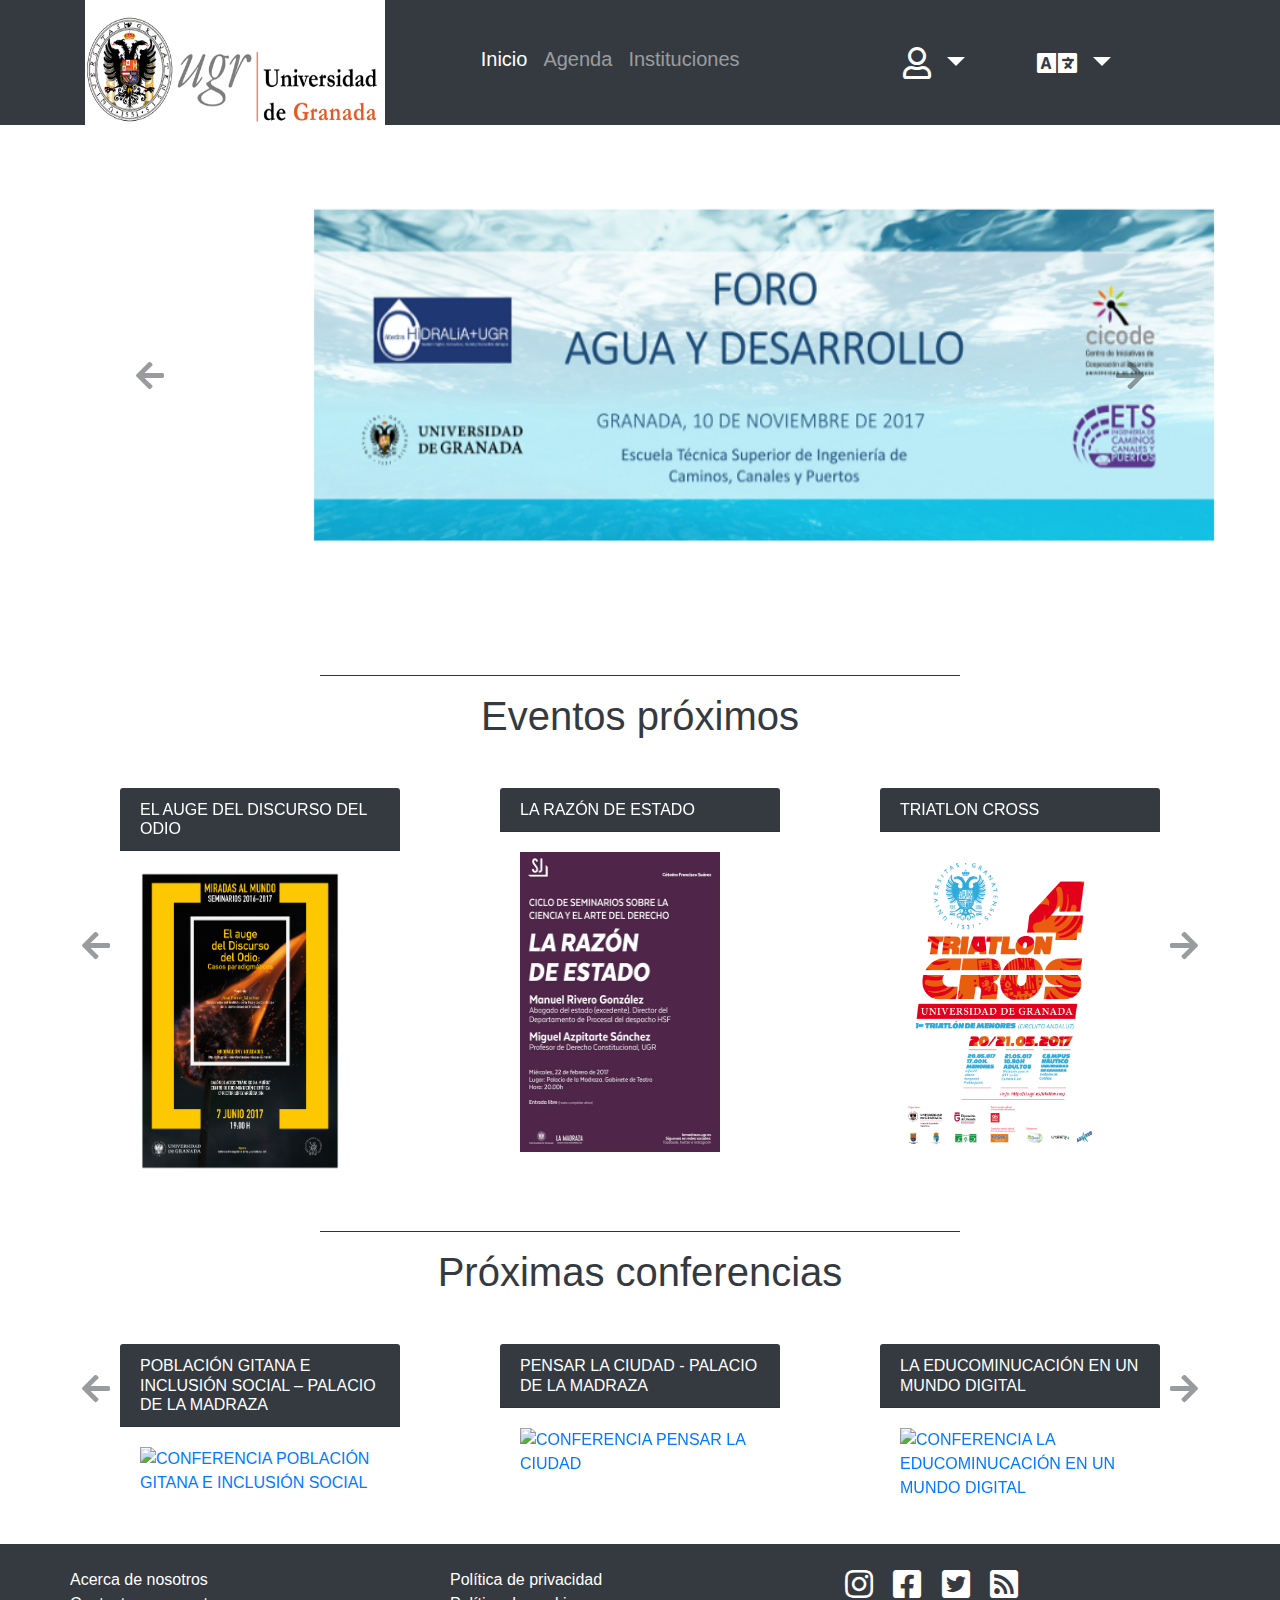
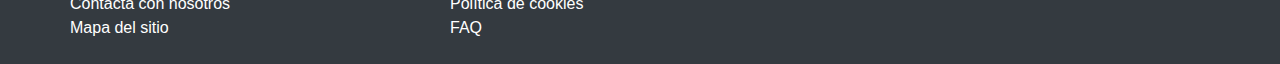
==== index.html @ 159ee3e3 "Upload files" ====
<!DOCTYPE html>
<html lang="en">

<head>

	<meta charset="utf-8">
	<meta name="viewport" content="width=device-width, initial-scale=1, shrink-to-fit=no">
	<meta name="description" content="">
	<meta name="author" content="">

	<title>AGENDA UGR | UNIVERSIDAD DE GRANADA</title>

	<!-- Bootstrap core CSS -->
	<link href="vendor/bootstrap/css/bootstrap.min.css" rel="stylesheet">
	<link rel="stylesheet" href="https://use.fontawesome.com/releases/v5.0.10/css/all.css">

	<!-- Custom styles for this template -->
	<link href="css/modern-business.css" rel="stylesheet">

	<!-- Bootstrap core JavaScript -->
	<script src="vendor/jquery/jquery.min.js"></script>
	<script src="vendor/bootstrap/js/bootstrap.bundle.min.js"></script>
	
	
		
	<!-- Mensajes emergente de las políticas -->
	<div class="modal fade" id="miPrivacidad" tabindex="-1" role="dialog" aria-labelledby="myModalLabel" aria-hidden="true">
		<div class="modal-dialog" role="document">
			<div class="modal-content">
				<div class="modal-header">Política de privacidad. Texto de ejemplo
					<button type="button" class="close" data-dismiss="modal" aria-label="Close">
						<span aria-hidden="true">&times;</span>
					</button>
					<h4 class="modal-title" id="myModalLabel"></h4>
				</div>
				<div class="modal-body">
				
					Al contrario del pensamiento popular, el texto de Lorem Ipsum no es simplemente texto aleatorio. 
					Tiene sus raices en una pieza cl´sica de la literatura del Latin, que data del año 45 antes de Cristo, 
					haciendo que este adquiera mas de 2000 años de antiguedad. Richard McClintock, un profesor de Latin de la 
					Universidad de Hampden-Sydney en Virginia, encontró una de las palabras más oscuras de la lengua del latín, 
					"consecteur", en un pasaje de Lorem Ipsum, y al seguir leyendo distintos textos del latín, descubrió la fuente
					indudable. Lorem Ipsum viene de las secciones 1.10.32 y 1.10.33 de "de Finnibus Bonorum et Malorum" (Los Extremos del Bien y El Mal) 
					por Cicero, escrito en el año 45 antes de Cristo. Este libro es un tratado de teoría de éticas, muy popular durante el Renacimiento. 
					La primera linea del Lorem Ipsum, "Lorem ipsum dolor sit amet..", viene de una linea en la sección 1.10.32
				</div>
			</div>
		</div>
	</div>

	<div class="modal fade" id="miCookies" tabindex="-1" role="dialog" aria-labelledby="myModalLabel" aria-hidden="true">
		<div class="modal-dialog" role="document">
			<div class="modal-content">
				<div class="modal-header">Política de cookies. Texto de ejemplo
					<button type="button" class="close" data-dismiss="modal" aria-label="Close">
						<span aria-hidden="true">&times;</span>
					</button>
					<h4 class="modal-title" id="myModalLabel"></h4>
				</div>
				<div class="modal-body">
					
					Al contrario del pensamiento popular, el texto de Lorem Ipsum no es simplemente texto aleatorio. 
					Tiene sus raices en una pieza cl´sica de la literatura del Latin, que data del año 45 antes de Cristo, 
					haciendo que este adquiera mas de 2000 años de antiguedad. Richard McClintock, un profesor de Latin de la 
					Universidad de Hampden-Sydney en Virginia, encontró una de las palabras más oscuras de la lengua del latín, 
					"consecteur", en un pasaje de Lorem Ipsum, y al seguir leyendo distintos textos del latín, descubrió la fuente
					indudable. Lorem Ipsum viene de las secciones 1.10.32 y 1.10.33 de "de Finnibus Bonorum et Malorum" (Los Extremos del Bien y El Mal) 
					por Cicero, escrito en el año 45 antes de Cristo. Este libro es un tratado de teoría de éticas, muy popular durante el Renacimiento. 
					La primera linea del Lorem Ipsum, "Lorem ipsum dolor sit amet..", viene de una linea en la sección 1.10.32
				</div>
			</div>
		</div>
	</div>


	<!-- Mapa del sitio  -->
	<div class="modal fade" id="miMapa" tabindex="-1" role="dialog" aria-labelledby="myModalLabel" aria-hidden="true">
		<div class="modal-dialog" role="document">
			<div class="modal-content">
				<div class="modal-header">Mapa del sitio:
					<button type="button" class="close" data-dismiss="modal" aria-label="Close">
						<span aria-hidden="true">&times;</span>
					</button>
					<h4 class="modal-title" id="myModalLabel"></h4>
				</div>
				<div class="modal-body">
					<ul>
					  <li class="list-group-item"><a href="index.html">Principal</a></li>
					  <li class="list-group-item"><a href="agenda.html">Agenda</a></li>
					  <li class="list-group-item"><a href="instituciones.html">Instituciones</a></li>
					  <li class="list-group-item"><a href="acerca.html">Acerca de nosotros</a></li>
					  <li class="list-group-item"><a href="contacta.html">Contacta con nosotros</a></li>
					  <li class="list-group-item"><a href="faq.html">Faq</a></li>
					</ul> 			
				</div>
			</div>
		</div>
	</div>

</head>

<body>

	<!-- Navigation -->
	<nav class="navbar navbar-expand-lg navbar-dark bg-dark">
		<div class="container">
			<div class="navbar-brand"><img id="logo" src="imagenes/logo2.png"></div>
			<div class="collapse navbar-collapse" id="navbarResponsive">
				<ul class="navbar-nav m-auto">
					<li class="nav-item">
						<a class="nav-link active" href=""><h5>Inicio</h5></a>
					</li>
					<li class="nav-item">
						<a class="nav-link" href="agenda.html"><h5>Agenda</h5></a>
					</li>
					<li class="nav-item">
						<a class="nav-link" href="instituciones.html"><h5>Instituciones</h5></a>
					</li>
				</ul>
				<ul class="navbar-nav m-auto">
					<li class="dropdown">
						<button class="btn btn-secondary dropdown-toggle far fa-user fa-2x bg-dark" type="button" id="dropdownMenuButton" data-toggle="dropdown" aria-haspopup="true" aria-expanded="false">
						</button>
						<div class="dropdown-menu" aria-labelledby="dropdownMenuButton">
							<a href="" class="dropdown-toggle text-dark ml-4" data-toggle="dropdown">Iniciar Sesión</a>
							<ul class="dropdown-menu" style="padding: 15px;min-width: 250px;">
								<li>
									<div class="row">
										<div class="col-md-12">
											<form class="form" role="form" method="post" action="login" accept-charset="UTF-8" id="login-nav">
												<div class="form-group">
													<label class="sr-only" for="emailInput">Correo</label>
													<input type="email" class="form-control" id="emailInput" placeholder="Correo" required>
												</div>
												<div class="form-group">
													<label class="sr-only" for="passwordInput">Contraseña</label>
													<input type="password" class="form-control" id="passwordInput" placeholder="Contraseña" required>
												</div>
												<div class="checkbox">
													<label>
														<input type="checkbox">Recordar
													</label>
												</div>
												<div class="form-group">
													<button type="submit" class="btn btn-success btn-block">Iniciar Sesión</button>
												</div>
											</form>
										</div>
									</div>
								</li>
							</ul>
						</div>
					</li>
					<li class="dropdown ml-4">
						<button class="btn btn-secondary dropdown-toggle fas fa-language fa-2x text-white ml-4 bg-dark" type="button" id="dropdownMenuButton" data-toggle="dropdown" aria-haspopup="true" aria-expanded="false">
						</button>
						<div class="dropdown-menu" aria-labelledby="dropdownMenuButton">
							<a class="dropdown-item" href=""><img src="imagenes/es.svg" class="mr-2" style="width: 30px;height: 30px;">Español</a>
							<a class="dropdown-item" href=""><img src="imagenes/us.svg" class="mr-2" style="width: 30px;height: 30px;">Inglés</a>
						</div>
					</li>
				</ul>
			</div>
		</div>
	</nav>

	<header>
		<div id="carouselExampleIndicators" class="carousel slide" data-ride="carousel">
			<ol class="carousel-indicators">
				<li data-target="#carouselExampleIndicators" data-slide-to="0" class="active"></li>
				<li data-target="#carouselExampleIndicators" data-slide-to="1"></li>
				<li data-target="#carouselExampleIndicators" data-slide-to="2"></li>
			</ol>
			<div class="carousel-inner" role="listbox">
				<!-- Slide One - Set the background image for this slide in the line below -->
				<div class="carousel-item active">
					<a href="evento.html"><img alt="Dani Martín - Concierto en Granada" src="imagenes/Slider1.png" style="width: 900px; height: 400px; margin-left: 250px;"></a>
				</div>
				<!-- Slide Two - Set the background image for this slide in the line below -->
				<div class="carousel-item">
					<a href="evento.html"><img alt="Me Vuelves Lorca - Festival 2018" src="imagenes/Slider2.png" style="width: 900px; height: 400px; margin-left: 250px;"></a>

				</div>
				<!-- Slide Three - Set the background image for this slide in the line below -->
				<div class="carousel-item">
					<a href="evento.html"><img alt="Sidecars - Concierto en Granada" src="imagenes/Slider3.png" style="width: 900px; height: 400px; margin-left: 250px;"></a>

				</div>
			</div>
			<a class="carousel-control-prev" href="#carouselExampleIndicators" role="button" data-slide="prev">
				<span class="fas fa-arrow-left fa-2x text-dark" aria-hidden="true"></span>
				<span class="sr-only">Previous</span>
			</a>
			<a class="carousel-control-next" href="#carouselExampleIndicators" role="button" data-slide="next">
				<span class="fas fa-arrow-right fa-2x text-dark" aria-hidden="true"></span>
				<span class="sr-only">Next</span>
			</a>
		</div>
	</header>

	<div id="carouselExampleIndicators1" class="carousel slide" data-ride="carousel" data-interval="false">
	<hr class="bg-dark w-50">
	<h1 class="text-center mb-5 text-dark">Eventos próximos</h1>
		<div class="carousel-inner" role="listbox">
			<!-- Slide One - Set the background image for this slide in the line below -->
			<div class="carousel-item active">
				<div class="container">
					<div class="row">
						<div class="col-lg-4 mb-4">
							<div class="card h-100">
								<h6 class="card-header bg-dark text-white">EL AUGE DEL DISCURSO DEL ODIO</h6>
								<div class="card-body">
									<a href="evento.html"><img alt="EVENTO EL AUGE DEL DISCURSO DEL ODIO" class="m-auto" src="imagenes/Evento1.png"></a>
								</div>
							</div>
						</div>
						<div class="col-lg-4 mb-4">
							<div class="card h-100">
								<h6 class="card-header bg-dark text-white">LA RAZÓN DE ESTADO</h6>
								<div class="card-body">
									<a href="evento.html"><img alt="EVENTO LA RAZÓN DE ESTADO" class="m-auto" src="imagenes/Evento2.png"></a>
								</div>
							</div>
						</div>
						<div class="col-lg-4 mb-4">
							<div class="card h-100">
								<h6 class="card-header bg-dark text-white">TRIATLON CROSS</h6>
								<div class="card-body">
									<a href="evento.html"><img alt="EVENTO TRIATLON CROSS" class="m-auto" src="imagenes/Evento3.png"></a>
								</div>
							</div>
						</div>
					</div>
				</div>
			</div>
			
			
			
			<!-- Slide Two - Set the background image for this slide in the line below -->
			<div class="carousel-item">
				<div class="container">
					<div class="row">
						<div class="col-lg-4 mb-4">
							<div class="card h-100">
								<h6 class="card-header bg-dark text-white">¿QUE HAY DETRÁS DEL AGUA?</h6>
								<div class="card-body">
									<a href="evento.html"><img alt=" EVENTO ¿QUE HAY DETRÁS DEL AGUA?" class="m-auto" src="imagenes/Evento4.png"></a>
								</div>
							</div>
						</div>
						<div class="col-lg-4 mb-4">
							<div class="card h-100">
								<h6 class="card-header bg-dark text-white">CURSO DE INTRODUCCIÓN ARDUINO</h6>
								<div class="card-body">
									<a href="evento.html"><img alt="CURSO DE INTRODUCCIÓN ARDUINO" class="m-auto" src="imagenes/Evento5.png"></a>
								</div>
							</div>
						</div>
						<div class="col-lg-4 mb-4">
							<div class="card h-100">
								<h6 class="card-header bg-dark text-white">TALLER ROM HACKING</h6>
								<div class="card-body">
									<a href="evento.html"><img alt="TALLER ROM HACKING" class="m-auto" src="imagenes/Evento6.png"></a>
								</div>
							</div>
						</div>
					</div>
				</div>
			</div>
			
		</div>
		<a class="carousel-control-prev" href="#carouselExampleIndicators1" role="button" data-slide="prev">
			<span class="fas fa-arrow-left text-dark fa-2x" aria-hidden="true"></span>
			<span class="sr-only">Previous</span>
		</a>
		<a class="carousel-control-next" href="#carouselExampleIndicators1" role="button" data-slide="next">
			<span class="fas fa-arrow-right text-dark fa-2x" aria-hidden="true"></span>
			<span class="sr-only">Next</span>
		</a>
	</div>



	<div id="carouselExampleIndicators2" class="carousel slide" data-ride="carousel" data-interval="false">
	<hr class="bg-dark w-50">
	<h1 class="text-center mb-5 text-dark">Próximas conferencias</h1>
		<div class="carousel-inner" role="listbox">
			<!-- Slide One - Set the background image for this slide in the line below -->
			<div class="carousel-item active">
				<div class="container">
					<div class="row">
						<div class="col-lg-4 mb-4">
							<div class="card h-100">
								<h6 class="card-header bg-dark text-white">POBLACIÓN GITANA E INCLUSIÓN SOCIAL – PALACIO DE LA MADRAZA</h6>
								<div class="card-body">
									<a href="evento.html"><img alt="CONFERENCIA POBLACIÓN GITANA E INCLUSIÓN SOCIAL" class="m-auto" src="imagenes/conferencia1.png"></a>
								</div>
							</div>
						</div>
						<div class="col-lg-4 mb-4">
							<div class="card h-100">
								<h6 class="card-header bg-dark text-white">PENSAR LA CIUDAD - PALACIO DE LA MADRAZA</h6>
								<div class="card-body">
									<a href="evento.html"><img alt="CONFERENCIA PENSAR LA CIUDAD" class="m-auto" src="imagenes/conferencia2.png"></a>
								</div>
							</div>
						</div>
						<div class="col-lg-4 mb-4">
							<div class="card h-100">
								<h6 class="card-header bg-dark text-white">LA EDUCOMINUCACIÓN EN UN MUNDO DIGITAL</h6>
								<div class="card-body">
									<a href="evento.html"><img alt="CONFERENCIA LA EDUCOMINUCACIÓN EN UN MUNDO DIGITAL" class="m-auto" src="imagenes/conferencia3.png"></a>
								</div>
							</div>
						</div>
					</div>
				</div>
			</div>
			<!-- Slide Two - Set the background image for this slide in the line below -->
			<div class="carousel-item">
				<div class="container">
					<div class="row">
						<div class="col-lg-4 mb-4">
							<div class="card h-100">
								<h6 class="card-header bg-dark text-white">LA DEPRESIÓN, ENFERMEDAD MUY DE MODA</h6>
								<div class="card-body">
									<a href="evento.html"><img alt="CONFERENCIA LA DEPRESIÓN, ENFERMEDAD MUY DE MODA'" class="m-auto" src="imagenes/conferencia4.png"></a>
								</div>
							</div>
						</div>
						<div class="col-lg-4 mb-4">
							<div class="card h-100">
								<h6 class="card-header bg-dark text-white">LA PRIMERA IMAGEN UNIVERSITARIA DE LA UNIVERSIDAD SALMANTINA</h6>
								<div class="card-body">
									<a href="evento.html"><img alt="CONFERENCIA LA PRIMERA IMAGEN UNIVERSITARIA DE LA UNIVERSIDAD SALMANTINA" class="m-auto" src="imagenes/conferencia5.png"></a>
								</div>
							</div>
						</div>
						<div class="col-lg-4 mb-4">
							<div class="card h-100">
								<h6 class="card-header bg-dark text-white">LOS DELITOS CONTRA EL ORDEN SOCIOECONÓMICO</h6>
								<div class="card-body">
									<a href="evento.html"><img alt="CONFERENCIA LOS DELITOS CONTRA EL ORDEN SOCIOECONÓMICO" class="m-auto" src="imagenes/conferencia6.png"></a>
								</div>
							</div>
						</div>
					</div>
				</div>
			</div>
		</div>
		<a class="carousel-control-prev" href="#carouselExampleIndicators2" role="button" data-slide="prev">
			<span class="fas fa-arrow-left text-dark fa-2x" aria-hidden="true"></span>
			<span class="sr-only">Previous</span>
		</a>
		<a class="carousel-control-next" href="#carouselExampleIndicators2" role="button" data-slide="next">
			<span class="fas fa-arrow-right text-dark fa-2x" aria-hidden="true"></span>
			<span class="sr-only">Next</span>
		</a>
	</div>


	<!-- Footer -->
	<footer class="py-4 bg-dark">
		<div class="container">
			<div class="row">
				<div class="col">
					<a class="text-white row" href="acerca.html">Acerca de nosotros</a>
					<a class="text-white row" href="contacta.html">Contacta con nosotros</a>
					<a class="text-white row" data-toggle="modal" data-target="#miMapa" href="#">Mapa del sitio</a>
				</div>
				<div class="col">
					<a class="text-white row" data-toggle="modal" data-target="#miPrivacidad" href="#">Política de privacidad</a>
					<a class="text-white row" data-toggle="modal" data-target="#miCookies" href="#">Política de cookies</a>
					<a class="text-white row" href="faq.html">FAQ</a>
				</div>
				<div class="col">
					<a class="fab fa-instagram fa-2x mr-3 text-white" href=""></a>
					<a class="fab fa-facebook-square fa-2x mr-3 text-white" href=""></a>
					<a class="fab fa-twitter-square fa-2x mr-3 text-white" href=""></a>
					<a class="fas fa-rss-square fa-2x text-white" href=""></a>
				</div>
			</div>
		</div>
	</footer>

</body>
</html>
---- css/modern-business.css ----
/*!
 * Start Bootstrap - Modern Business (https://startbootstrap.com/template-overviews/modern-business)
 * Copyright 2013-2017 Start Bootstrap
 * Licensed under MIT (https://github.com/BlackrockDigital/startbootstrap-logomodern-business-nav/blob/master/LICENSE)
 */
 /*TAMAÑO BARRA NAVEGACIÓN*/
 .navbar {
 	height: 125px;
 }

 /*HOVER BARRA NAVEGACIÓN*/
 #navbarResponsive a:hover{
 	border-radius: 10px;
 	border: 2px solid white;
 }

 /*BORDE USUARIO E IDIOMA*/
 .dropdown-toggle {
 	border-style: none;
 }

 /*TAMAÑO LOGO*/
 #logo {
 	width: 300px;
 	height: 130px;
	background-color: white;
 }

 /*TAMAÑO CAROUSEL*/
 #carouselExampleIndicators {
 	width: 90%;
 	margin: auto;
 	margin-top: 50px;
 	margin-bottom: 100px;
 }

 /*HOVER CAROUSEL*/
 .carousel-item img:hover {
 	border-style: solid;
 	border-color: black;
 }

 /*TAMAÑO Y BORDE CARD EVENTO*/
 .card {
 	margin: auto;
 	width: 80%;
 	border-style: none;
 	background-color: white;
 }

 /*TAMAÑO IMAGEN CARD EVENTO*/
 .card-body img {
 	width:200px;
 	height:300px;
 }

 /*HOVER IMAGEN CARD EVENTO*/
 .card-body img:hover{
 	transform: scale(1.1);
 	position: fixed;
 	width:250px;
 	height:350;
 }

 /*BORDE CUADRO BÚSQUEDA*/
 .input-group {
 	border-style: solid;
 }

 /*QUITAR ELEMENTOS CUADRO FECHA*/
 input[type=date]::-webkit-inner-spin-button {
 	-webkit-appearance: none;
 	display: none;
 }

 button {
 	border-radius: 10px;
 	border: 2px solid white;
 }

 .page-link {
 	border-style: none;
 }

 .page-item:hover {
 	background-color: white;
 	color: black;
 }

 #precio {
 	border-radius: 10px;
 	border: 2px solid black;
 	display: inline-flex;
 	padding: 10px;
 }

 thead {
 	background-color: lightgrey;
 	border-style: solid;
 	border-color: black;
 }

 th {
 	border-style: solid;
 }

 td a{
 	color: black;
 }

 td a:hover {
 	color: black;
 	font-style: bold;
 }

 td:hover {
 	background-color: lightgrey;
 	font-weight: bold;
 	border-color: black;
 }

 li {
 	list-style: none;
 	display: inline-flex;
 }

 #accordion .nav-link {
 	color: white;
 	border-left: solid;
 }

 #accordion .nav-link:hover {
 	background-color: lightgrey;
 	color: black;
 	font-size: bold;
 }

 #accordion1 .nav-link {
 	color: white;
 	border-left: solid;
 }

 #accordion1 .nav-link:hover {
 	background-color: lightgrey;
 	color: black;
 	font-size: bold;
 }

 #accordion1 .col {
 	background-color: lightgrey;
 }

 #categoria a:hover {
 	background-color: lightgrey;
 	color: black;
 }

 .rating {
 	unicode-bidi: bidi-override;
 	direction: rtl;
 }

 .rating span {
 	display: inline-block;
 	position: relative;
 	width: 1.1em;
 }
 
 .rating span:hover:before,
 .rating span:hover ~ span:before {
 	content: "\2605";
 	position: absolute;
 	color: yellow;
 }

 .dropdown-item:hover {
 	background-color: lightgrey;
 }

 /*Efecto miga de pan*/

 #divMiga{
	display:none;
} 

#categoria{
	display:none;
}

#divMigaPan{
	display:none;
}

/*Ocultación para simular búsqueda*/
#contenidos{
	display:none;
}
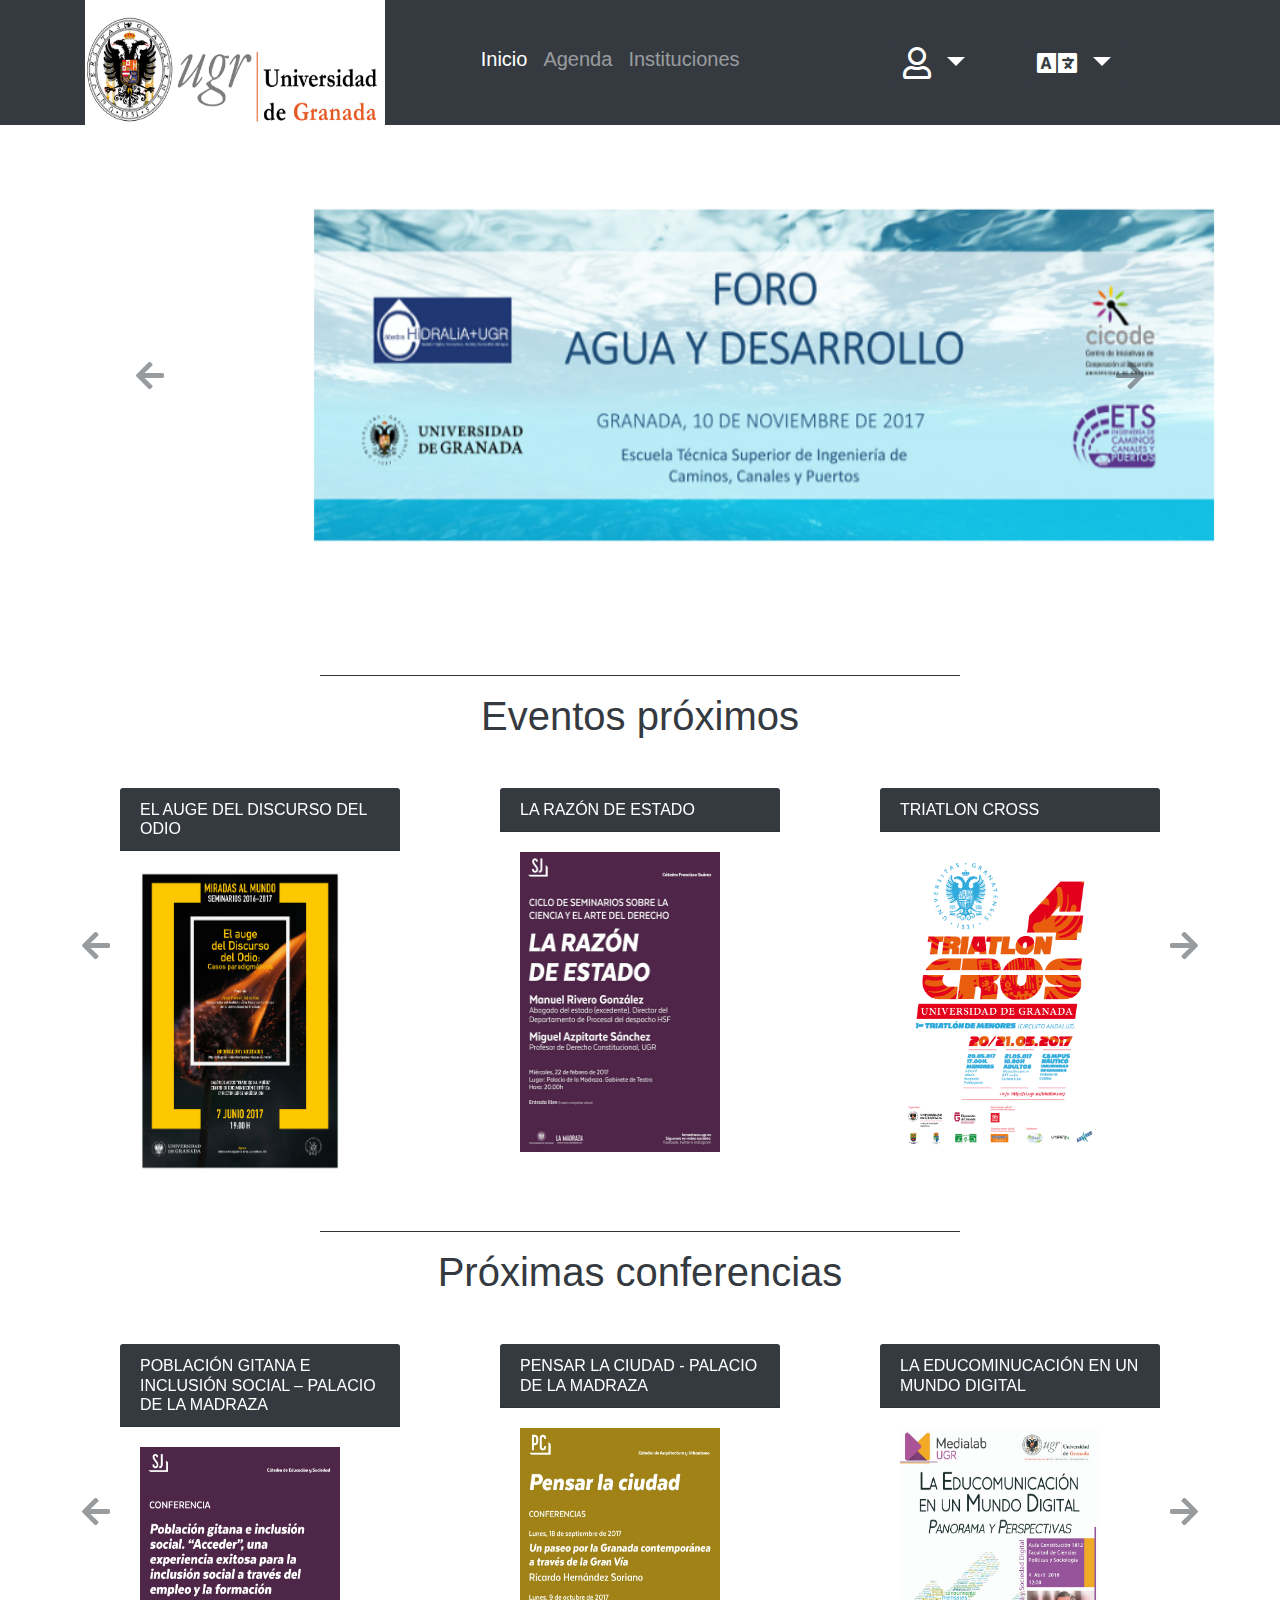
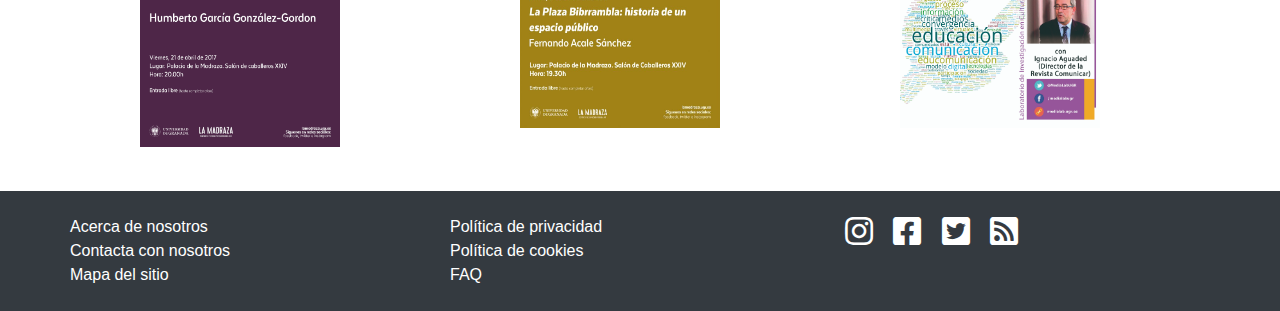
==== commit c2d7809d: "Upload files" ====
--- a/index.html
+++ b/index.html
@@ -293,7 +293,7 @@
 							<div class="card h-100">
 								<h6 class="card-header bg-dark text-white">POBLACIÓN GITANA E INCLUSIÓN SOCIAL – PALACIO DE LA MADRAZA</h6>
 								<div class="card-body">
-									<a href="evento.html"><img alt="CONFERENCIA POBLACIÓN GITANA E INCLUSIÓN SOCIAL" class="m-auto" src="imagenes/conferencia1.png"></a>
+									<a href="evento.html"><img alt="CONFERENCIA POBLACIÓN GITANA E INCLUSIÓN SOCIAL" class="m-auto" src="imagenes/Conferencia1.png"></a>
 								</div>
 							</div>
 						</div>
@@ -301,7 +301,7 @@
 							<div class="card h-100">
 								<h6 class="card-header bg-dark text-white">PENSAR LA CIUDAD - PALACIO DE LA MADRAZA</h6>
 								<div class="card-body">
-									<a href="evento.html"><img alt="CONFERENCIA PENSAR LA CIUDAD" class="m-auto" src="imagenes/conferencia2.png"></a>
+									<a href="evento.html"><img alt="CONFERENCIA PENSAR LA CIUDAD" class="m-auto" src="imagenes/Conferencia2.png"></a>
 								</div>
 							</div>
 						</div>
@@ -309,7 +309,7 @@
 							<div class="card h-100">
 								<h6 class="card-header bg-dark text-white">LA EDUCOMINUCACIÓN EN UN MUNDO DIGITAL</h6>
 								<div class="card-body">
-									<a href="evento.html"><img alt="CONFERENCIA LA EDUCOMINUCACIÓN EN UN MUNDO DIGITAL" class="m-auto" src="imagenes/conferencia3.png"></a>
+									<a href="evento.html"><img alt="CONFERENCIA LA EDUCOMINUCACIÓN EN UN MUNDO DIGITAL" class="m-auto" src="imagenes/Conferencia3.png"></a>
 								</div>
 							</div>
 						</div>
@@ -324,7 +324,7 @@
 							<div class="card h-100">
 								<h6 class="card-header bg-dark text-white">LA DEPRESIÓN, ENFERMEDAD MUY DE MODA</h6>
 								<div class="card-body">
-									<a href="evento.html"><img alt="CONFERENCIA LA DEPRESIÓN, ENFERMEDAD MUY DE MODA'" class="m-auto" src="imagenes/conferencia4.png"></a>
+									<a href="evento.html"><img alt="CONFERENCIA LA DEPRESIÓN, ENFERMEDAD MUY DE MODA'" class="m-auto" src="imagenes/Conferencia4.png"></a>
 								</div>
 							</div>
 						</div>
@@ -332,7 +332,7 @@
 							<div class="card h-100">
 								<h6 class="card-header bg-dark text-white">LA PRIMERA IMAGEN UNIVERSITARIA DE LA UNIVERSIDAD SALMANTINA</h6>
 								<div class="card-body">
-									<a href="evento.html"><img alt="CONFERENCIA LA PRIMERA IMAGEN UNIVERSITARIA DE LA UNIVERSIDAD SALMANTINA" class="m-auto" src="imagenes/conferencia5.png"></a>
+									<a href="evento.html"><img alt="CONFERENCIA LA PRIMERA IMAGEN UNIVERSITARIA DE LA UNIVERSIDAD SALMANTINA" class="m-auto" src="imagenes/Conferencia5.png"></a>
 								</div>
 							</div>
 						</div>
@@ -340,7 +340,7 @@
 							<div class="card h-100">
 								<h6 class="card-header bg-dark text-white">LOS DELITOS CONTRA EL ORDEN SOCIOECONÓMICO</h6>
 								<div class="card-body">
-									<a href="evento.html"><img alt="CONFERENCIA LOS DELITOS CONTRA EL ORDEN SOCIOECONÓMICO" class="m-auto" src="imagenes/conferencia6.png"></a>
+									<a href="evento.html"><img alt="CONFERENCIA LOS DELITOS CONTRA EL ORDEN SOCIOECONÓMICO" class="m-auto" src="imagenes/Conferencia6.png"></a>
 								</div>
 							</div>
 						</div>
